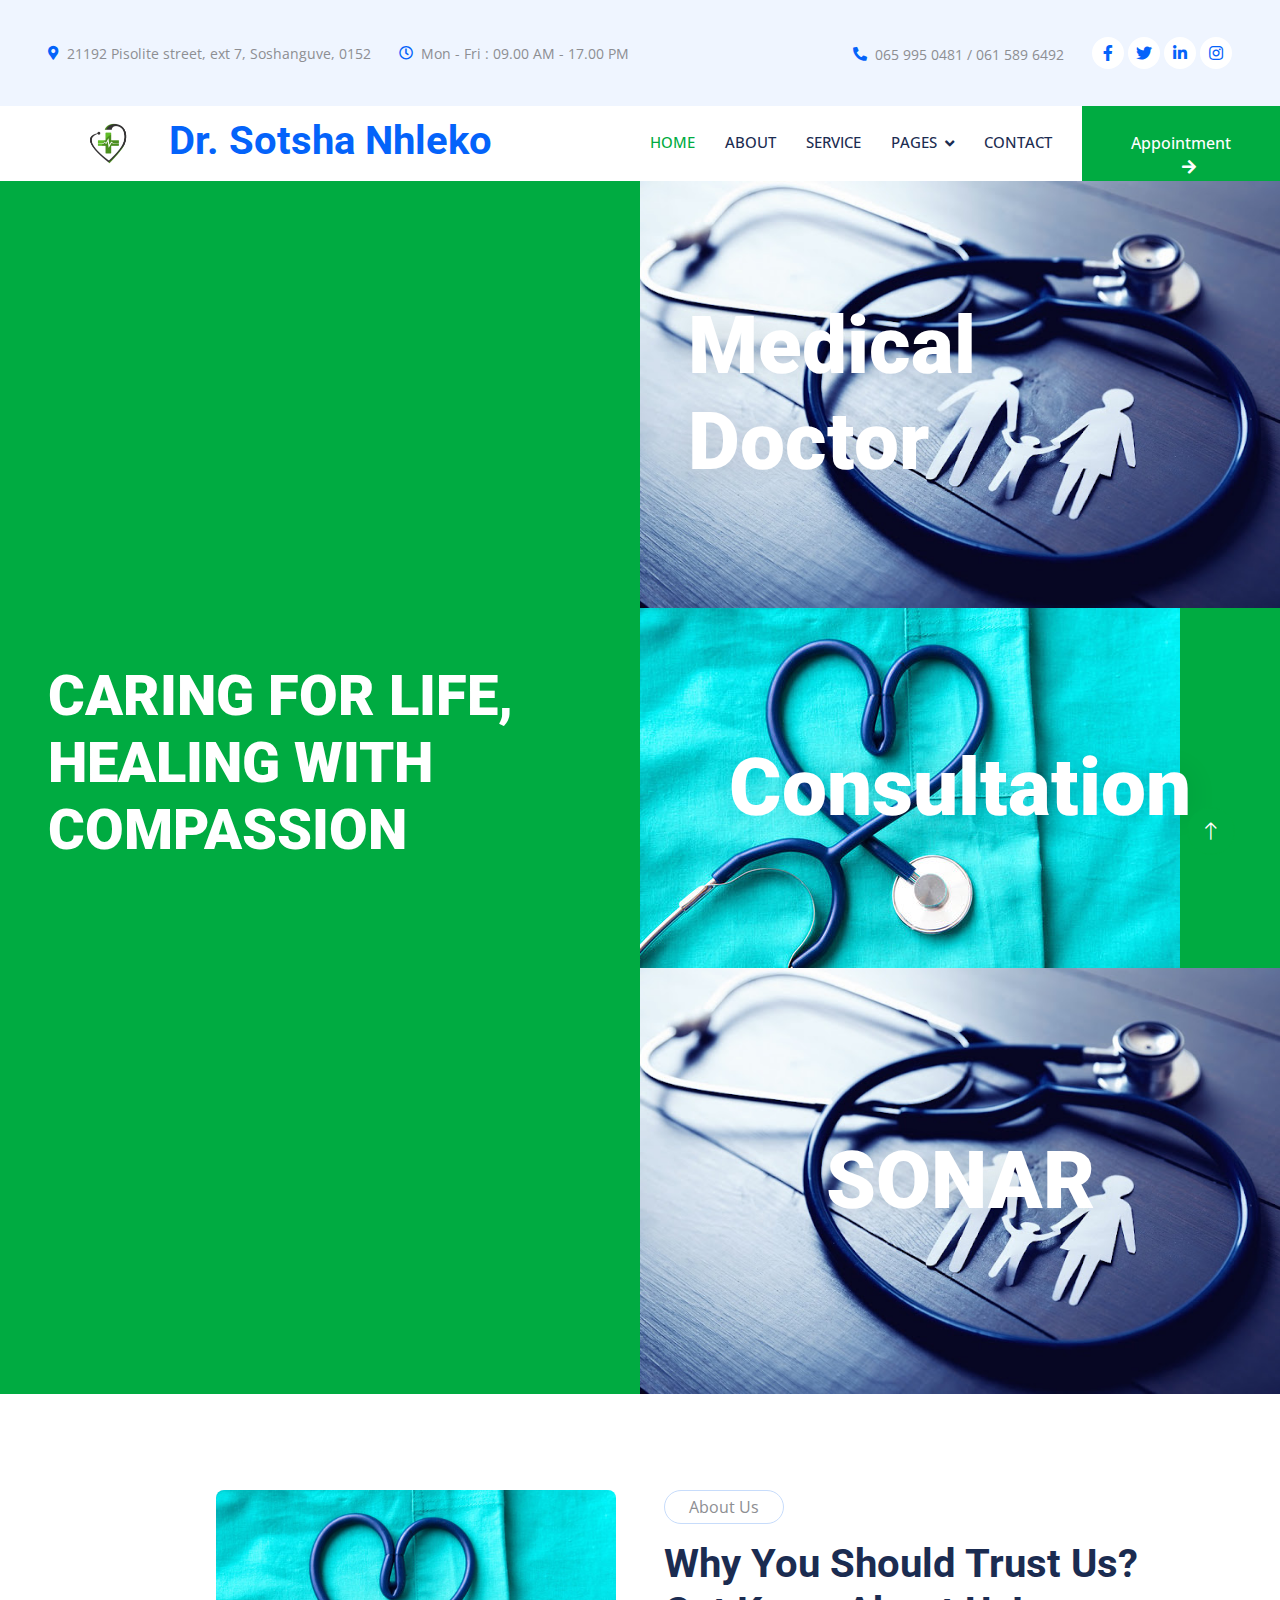
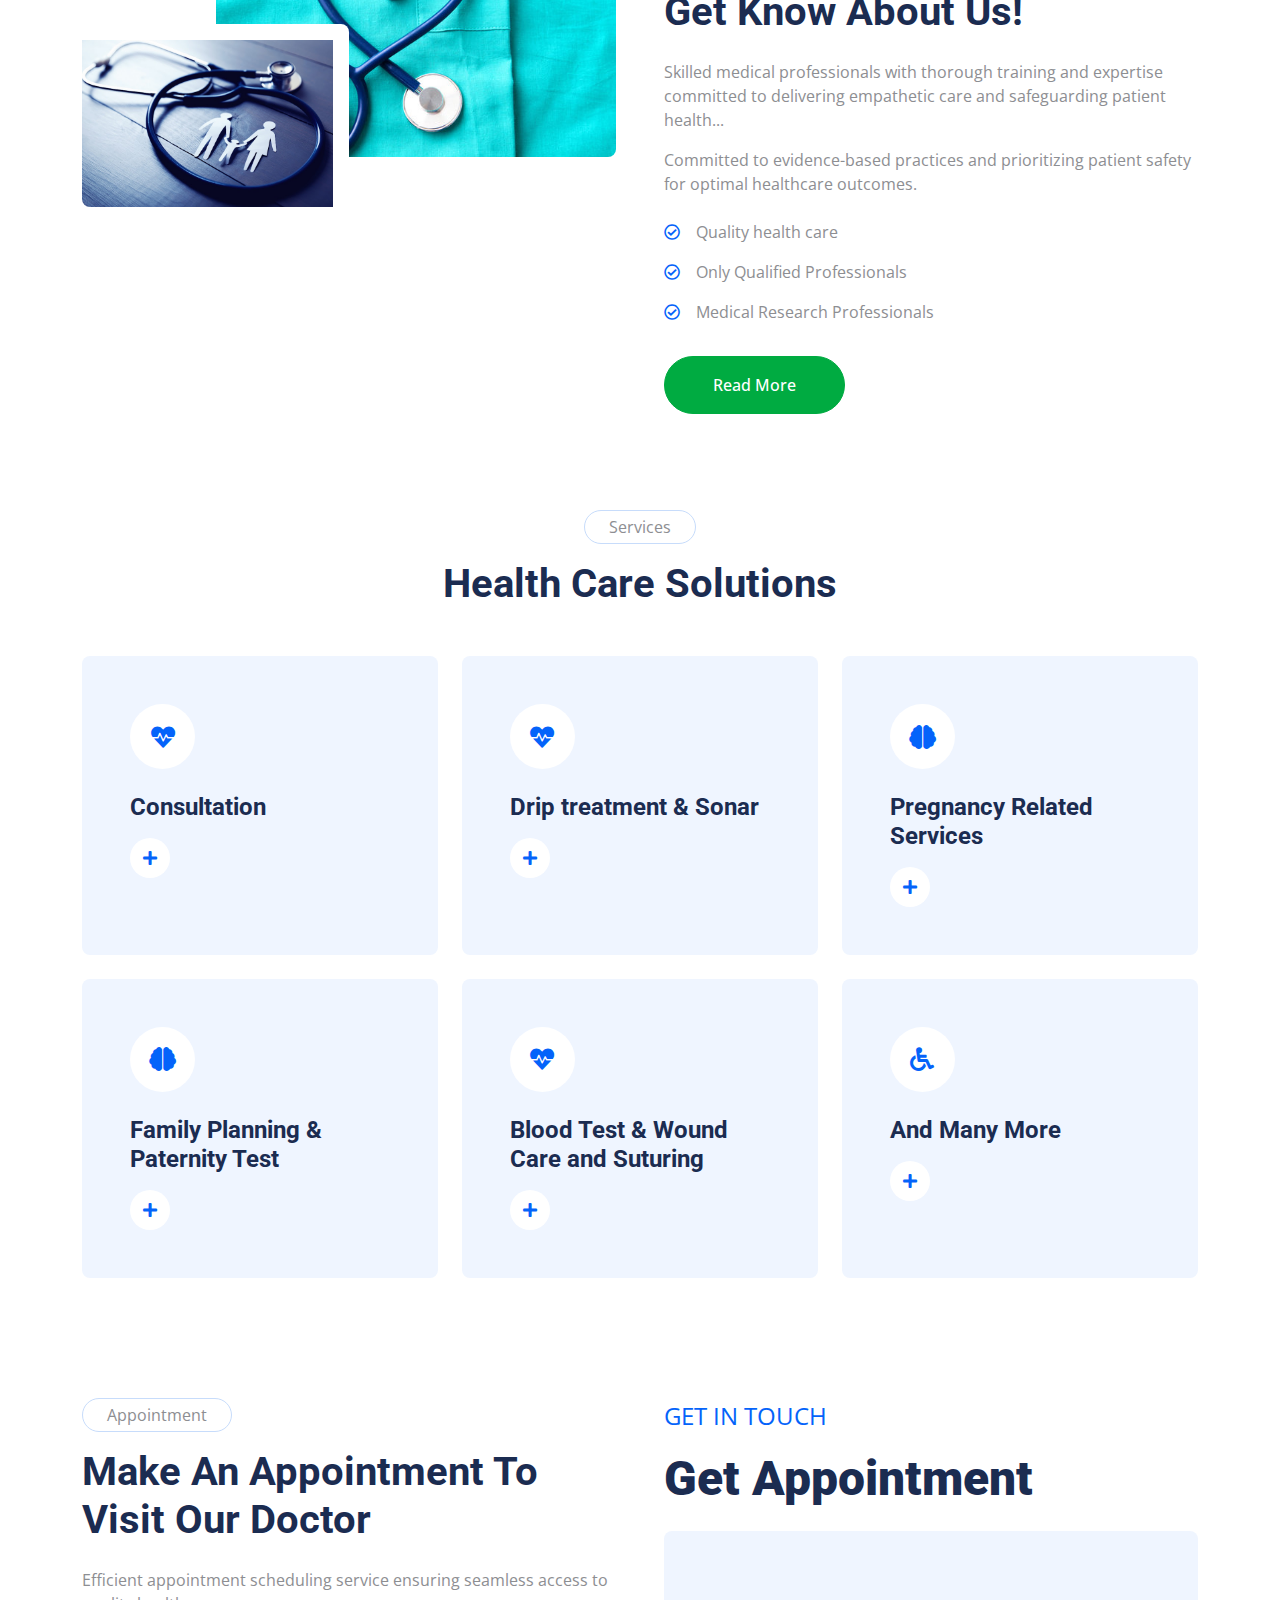
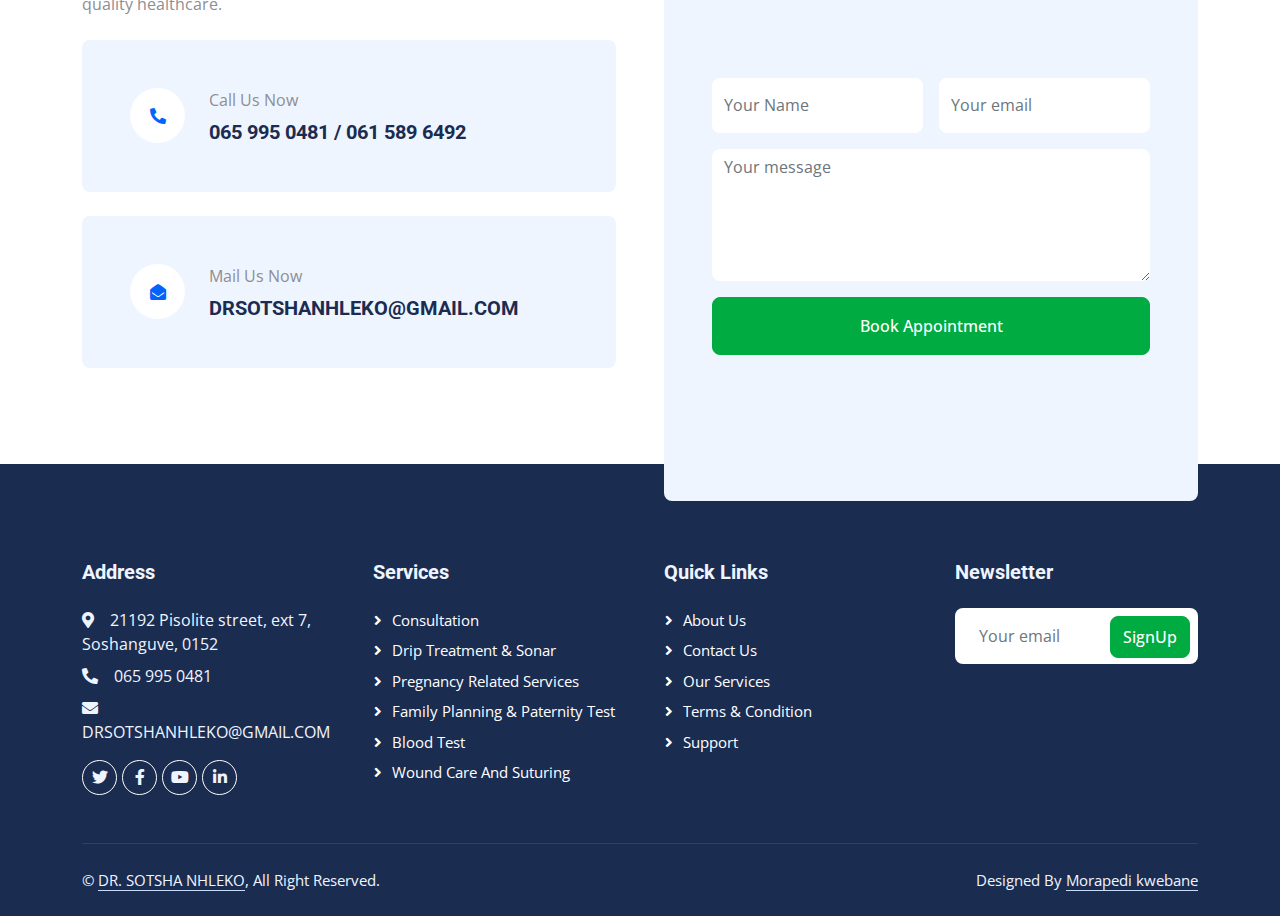
==== index.html @ 87bd258b "Add files via upload" ====
<!DOCTYPE html>
<html lang="en">

<head>
    <meta charset="utf-8">
    <title>Dr. Sotsha Nhleko</title>
    <meta content="width=device-width, initial-scale=1.0" name="viewport">
    <meta content="" name="keywords">
    <meta content="" name="description">

    <!-- Favicon -->
    <link href="img/favicon.ico" rel="icon">

    <!-- Google Web Fonts -->
    <link rel="preconnect" href="https://fonts.googleapis.com">
    <link rel="preconnect" href="https://fonts.gstatic.com" crossorigin>
    <link href="https://fonts.googleapis.com/css2?family=Open+Sans:wght@400;500&family=Roboto:wght@500;700;900&display=swap" rel="stylesheet"> 

    <!-- Icon Font Stylesheet -->
    <link href="https://cdnjs.cloudflare.com/ajax/libs/font-awesome/5.10.0/css/all.min.css" rel="stylesheet">
    <link href="https://cdn.jsdelivr.net/npm/bootstrap-icons@1.4.1/font/bootstrap-icons.css" rel="stylesheet">

    <!-- Libraries Stylesheet -->
    <link href="lib/animate/animate.min.css" rel="stylesheet">
    <link href="lib/owlcarousel/assets/owl.carousel.min.css" rel="stylesheet">
    <link href="lib/tempusdominus/css/tempusdominus-bootstrap-4.min.css" rel="stylesheet" />

    <!-- Customized Bootstrap Stylesheet -->
    <link href="css/bootstrap.min.css" rel="stylesheet">

    <!-- Template Stylesheet -->
    <link href="css/style.css" rel="stylesheet">
</head>

<body>
    <!-- Spinner Start -->
    <div id="spinner" class="show bg-white position-fixed translate-middle w-100 vh-100 top-50 start-50 d-flex align-items-center justify-content-center">
        <div class="spinner-grow text-primary" style="width: 3rem; height: 3rem;" role="status">
            <span class="sr-only">Loading...</span>
        </div>
    </div>
    <!-- Spinner End -->


    <!-- Topbar Start -->
    <div class="container-fluid bg-light p-0 wow fadeIn" data-wow-delay="0.1s">
        <div class="row gx-0 d-none d-lg-flex">
            <div class="col-lg-7 px-5 text-start">
                <div class="h-100 d-inline-flex align-items-center py-3 me-4">
                    <small class="fa fa-map-marker-alt text-primary me-2"></small>
                    <small>21192 Pisolite street, ext 7, Soshanguve, 0152</small>
                </div>
                <div class="h-100 d-inline-flex align-items-center py-3">
                    <small class="far fa-clock text-primary me-2"></small>
                    <small>Mon - Fri : 09.00 AM - 17.00 PM</small>
                </div>
                <div class="h-100 d-inline-flex align-items-center py-3">
                    <small class="far fa-clock text-primary me-2"></small>
                    <small>Sat : 09.00 AM - 14.00 PM</small>
                </div>
            </div>
            <div class="col-lg-5 px-5 text-end">
                <div class="h-100 d-inline-flex align-items-center py-3 me-4">
                    <small class="fa fa-phone-alt text-primary me-2"></small>
                    <small>065 995 0481 / 061 589 6492</small>
                </div>
                <div class="h-100 d-inline-flex align-items-center">
                    <a class="btn btn-sm-square rounded-circle bg-white text-primary me-1" href=""><i class="fab fa-facebook-f"></i></a>
                    <a class="btn btn-sm-square rounded-circle bg-white text-primary me-1" href=""><i class="fab fa-twitter"></i></a>
                    <a class="btn btn-sm-square rounded-circle bg-white text-primary me-1" href=""><i class="fab fa-linkedin-in"></i></a>
                    <a class="btn btn-sm-square rounded-circle bg-white text-primary me-0" href=""><i class="fab fa-instagram"></i></a>
                </div>
            </div>
        </div>
    </div>
    <!-- Topbar End -->


    <!-- Navbar Start -->
    <nav class="navbar navbar-expand-lg bg-white navbar-light sticky-top p-0 wow fadeIn" data-wow-delay="0.1s">
        <a href="index.html" class="navbar-brand d-flex align-items-center px-4 px-lg-5">
            <h1 class="m-0 text-primary"><img src="img/Slide1.PNG" width="15%" height="100%" style="margin: 20px;"></i>Dr. Sotsha Nhleko</h1>
        </a>
        <button type="button" class="navbar-toggler me-4" data-bs-toggle="collapse" data-bs-target="#navbarCollapse">
            <span class="navbar-toggler-icon"></span>
        </button>
        <div class="collapse navbar-collapse" id="navbarCollapse">
            <div class="navbar-nav ms-auto p-4 p-lg-0">
                <a href="index.html" class="nav-item nav-link active">Home</a>
                <a href="about.html" class="nav-item nav-link">About</a>
                <a href="service.html" class="nav-item nav-link">Service</a>
                <div class="nav-item dropdown">
                    <a href="#" class="nav-link dropdown-toggle" data-bs-toggle="dropdown">Pages</a>
                    <div class="dropdown-menu rounded-0 rounded-bottom m-0">
                        <a href="feature.html" class="dropdown-item">Feature</a>
                    </div>
                </div>
                <a href="contact.html" class="nav-item nav-link">Contact</a>
            </div>
            <a href="" class="btn btn-primary rounded-0 py-4 px-lg-5 d-none d-lg-block">Appointment<i class="fa fa-arrow-right ms-3"></i></a>
        </div>
    </nav>
    <!-- Navbar End -->


    <!-- Header Start -->
    <div class="container-fluid header bg-primary p-0 mb-5">
        <div class="row g-0 align-items-center flex-column-reverse flex-lg-row">
            <div class="col-lg-6 p-5 wow fadeIn" data-wow-delay="0.1s">
                <h1 class="display-4 text-white mb-5">CARING FOR LIFE, HEALING WITH COMPASSION</h1>
                
            </div>
            <div class="col-lg-6 wow fadeIn" data-wow-delay="0.5s">
                <div class="owl-carousel header-carousel">
                    <div class="owl-carousel-item position-relative">
                        <img class="img-fluid" src="img/pt.jpg" alt="">
                        <div class="owl-carousel-text">
                            <h1 class="display-1 text-white mb-0">Medical Doctor</h1>
                        </div>
                    </div>
                    <div class="owl-carousel-item position-relative">
                        <img class="img-fluid" src="img/st.jpg" alt="">
                        <div class="owl-carousel-text">
                            <h1 class="display-1 text-white mb-0">Consultation</h1>
                        </div>
                    </div>
                    <div class="owl-carousel-item position-relative">
                        <img class="img-fluid" src="img/pt.jpg" alt="">
                        <div class="owl-carousel-text">
                            <h1 class="display-1 text-white mb-0">SONAR</h1>
                        </div>
                    </div>
                </div>
            </div>
        </div>
    </div>
    <!-- Header End -->


    <!-- About Start -->
    <div class="container-xxl py-5">
        <div class="container">
            <div class="row g-5">
                <div class="col-lg-6 wow fadeIn" data-wow-delay="0.1s">
                    <div class="d-flex flex-column">
                        <img class="img-fluid rounded w-75 align-self-end" src="img/st.jpg" alt="">
                        <img class="img-fluid rounded w-50 bg-white pt-3 pe-3" src="img/pt.jpg" alt="" style="margin-top: -25%;">
                    </div>
                </div>
                <div class="col-lg-6 wow fadeIn" data-wow-delay="0.5s">
                    <p class="d-inline-block border rounded-pill py-1 px-4">About Us</p>
                    <h1 class="mb-4">Why You Should Trust Us? Get Know About Us!</h1>
                    <p>Skilled medical professionals with thorough training and expertise committed to delivering empathetic care and safeguarding patient health...</p>
                    <p class="mb-4">Committed to evidence-based practices and prioritizing patient safety for optimal healthcare outcomes.</p>
                    <p><i class="far fa-check-circle text-primary me-3"></i>Quality health care</p>
                    <p><i class="far fa-check-circle text-primary me-3"></i>Only Qualified Professionals</p>
                    <p><i class="far fa-check-circle text-primary me-3"></i>Medical Research Professionals</p>
                    <a class="btn btn-primary rounded-pill py-3 px-5 mt-3" href="">Read More</a>
                </div>
            </div>
        </div>
    </div>
    <!-- About End -->


    <!-- Service Start -->
    <div class="container-xxl py-5">
        <div class="container">
            <div class="text-center mx-auto mb-5 wow fadeInUp" data-wow-delay="0.1s" style="max-width: 600px;">
                <p class="d-inline-block border rounded-pill py-1 px-4">Services</p>
                <h1>Health Care Solutions</h1>
            </div>
            <div class="row g-4">
                <div class="col-lg-4 col-md-6 wow fadeInUp" data-wow-delay="0.1s">
                    <div class="service-item bg-light rounded h-100 p-5">
                        <div class="d-inline-flex align-items-center justify-content-center bg-white rounded-circle mb-4" style="width: 65px; height: 65px;">
                            <i class="fa fa-heartbeat text-primary fs-4"></i>
                        </div>
                        <h4 class="mb-3">Consultation</h4>
                        
                        <a class="btn" href=""><i class="fa fa-plus text-primary me-3"></i>Read More</a>
                    </div>
                </div>
                <div class="col-lg-4 col-md-6 wow fadeInUp" data-wow-delay="0.3s">
                    <div class="service-item bg-light rounded h-100 p-5">
                        <div class="d-inline-flex align-items-center justify-content-center bg-white rounded-circle mb-4" style="width: 65px; height: 65px;">
                            <i class="fa fa-heartbeat text-primary fs-4"></i>
                        </div>
                        <h4 class="mb-3">Drip treatment & Sonar</h4>
                        
                        <a class="btn" href=""><i class="fa fa-plus text-primary me-3"></i>Read More</a>
                    </div>
                </div>
                <div class="col-lg-4 col-md-6 wow fadeInUp" data-wow-delay="0.5s">
                    <div class="service-item bg-light rounded h-100 p-5">
                        <div class="d-inline-flex align-items-center justify-content-center bg-white rounded-circle mb-4" style="width: 65px; height: 65px;">
                            <i class="fa fa-brain text-primary fs-4"></i>
                        </div>
                        <h4 class="mb-3">Pregnancy Related Services</h4>
                       
                        <a class="btn" href=""><i class="fa fa-plus text-primary me-3"></i>Read More</a>
                    </div>
                </div>
                <div class="col-lg-4 col-md-6 wow fadeInUp" data-wow-delay="0.1s">
                    <div class="service-item bg-light rounded h-100 p-5">
                        <div class="d-inline-flex align-items-center justify-content-center bg-white rounded-circle mb-4" style="width: 65px; height: 65px;">
                            <i class="fa fa-brain text-primary fs-4"></i>
                        </div>
                        <h4 class="mb-3">Family Planning & Paternity Test</h4>
                        <a class="btn" href=""><i class="fa fa-plus text-primary me-3"></i>Read More</a>
                    </div>
                </div>
                <div class="col-lg-4 col-md-6 wow fadeInUp" data-wow-delay="0.3s">
                    <div class="service-item bg-light rounded h-100 p-5">
                        <div class="d-inline-flex align-items-center justify-content-center bg-white rounded-circle mb-4" style="width: 65px; height: 65px;">
                            <i class="fa fa-heartbeat text-primary fs-4"></i>
                        </div>
                        <h4 class="mb-3">Blood Test & Wound Care and Suturing</h4>
                        <a class="btn" href=""><i class="fa fa-plus text-primary me-3"></i>Read More</a>
                    </div>
                </div>
                <div class="col-lg-4 col-md-6 wow fadeInUp" data-wow-delay="0.5s">
                    <div class="service-item bg-light rounded h-100 p-5">
                        <div class="d-inline-flex align-items-center justify-content-center bg-white rounded-circle mb-4" style="width: 65px; height: 65px;">
                            <i class="fa fa-wheelchair text-primary fs-4"></i>
                        </div>
                        <h4 class="mb-3">And Many More</h4>
                        <a class="btn" href="service.html"><i class="fa fa-plus text-primary me-3"></i>Read More</a>
                    </div>
                </div>
                <div class="col-lg-4 col-md-6 wow fadeInUp" data-wow-delay="0.5s">
                    
                </div>
                <div class="col-lg-4 col-md-6 wow fadeInUp" data-wow-delay="0.5s">
                    
                </div>
            </div>
        </div>
    </div>
    <!-- Service End -->


    <!-- Feature Start -->
    
    <!-- Feature End -->


    <!-- Team Start -->
    
    <!-- Team End -->


    <!-- Appointment Start -->
    <div class="container-xxl py-5">
        <div class="container">
            <div class="row g-5">
                <div class="col-lg-6 wow fadeInUp" data-wow-delay="0.1s">
                    <p class="d-inline-block border rounded-pill py-1 px-4">Appointment</p>
                    <h1 class="mb-4">Make An Appointment To Visit Our Doctor</h1>
                    <p class="mb-4">Efficient appointment scheduling service ensuring seamless access to quality healthcare.</p>
                    <div class="bg-light rounded d-flex align-items-center p-5 mb-4">
                        <div class="d-flex flex-shrink-0 align-items-center justify-content-center rounded-circle bg-white" style="width: 55px; height: 55px;">
                            <i class="fa fa-phone-alt text-primary"></i>
                        </div>
                        <div class="ms-4">
                            <p class="mb-2">Call Us Now</p>
                            <h5 class="mb-0">065 995 0481 / 061 589 6492</h5>
                        </div>
                    </div>
                    <div class="bg-light rounded d-flex align-items-center p-5">
                        <div class="d-flex flex-shrink-0 align-items-center justify-content-center rounded-circle bg-white" style="width: 55px; height: 55px;">
                            <i class="fa fa-envelope-open text-primary"></i>
                        </div>
                        <div class="ms-4">
                            <p class="mb-2">Mail Us Now</p>
                            <h5 class="mb-0">DRSOTSHANHLEKO@GMAIL.COM</h5>
                        </div>
                    </div>
                </div>
                <div class="col-lg-6 wow fadeInUp" data-wow-delay="0.5s">
                           <p class="fs-4 text-uppercase text-primary">Get In Touch</p>
                            <h1 class="display-5 mb-4">Get Appointment</h1>
                    <div class="bg-light rounded h-100 d-flex align-items-center p-5">
                        <form action="https://api.web3forms.com/submit" method="POST">
                            <div class="row g-3">
                                <input type="hidden" name="access_key" value="1e8198ed-838b-4051-bcda-ecb276e76fb1">
                                <div class="col-12 col-sm-6">
                                    <input type="text" name="name" required placeholder="Your Name" class="form-control border-0"  style="height: 55px;">
                                </div>
                                <div class="col-12 col-sm-6">
                                    <input type="email" name="email" required placeholder="Your email" class="form-control border-0"  style="height: 55px;">
                                </div>
                                <div class="col-12">
                                    <textarea class="form-control border-0" rows="5" name="message" required placeholder="Your message"></textarea>
                                </div>
                                <div class="col-12">
                                    <button class="btn btn-primary w-100 py-3" type="submit">Book Appointment</button>
                                </div>
                            </div>
                        </form>
                    </div>
                </div>
            </div>
        </div>
    </div>
    <!-- Appointment End -->


    <!-- Testimonial Start -->
    
    <!-- Testimonial End -->


    <!-- Footer Start -->
    <div class="container-fluid bg-dark text-light footer mt-5 pt-5 wow fadeIn" data-wow-delay="0.1s">
        <div class="container py-5">
            <div class="row g-5">
                <div class="col-lg-3 col-md-6">
                    <h5 class="text-light mb-4">Address</h5>
                    <p class="mb-2"><i class="fa fa-map-marker-alt me-3"></i>21192 Pisolite street, ext 7, Soshanguve, 0152</p>
                    <p class="mb-2"><i class="fa fa-phone-alt me-3"></i>065 995 0481</p>
                    <p class="mb-2"><i class="fa fa-envelope me-3"></i>DRSOTSHANHLEKO@GMAIL.COM</p>
                    <div class="d-flex pt-2">
                        <a class="btn btn-outline-light btn-social rounded-circle" href=""><i class="fab fa-twitter"></i></a>
                        <a class="btn btn-outline-light btn-social rounded-circle" href=""><i class="fab fa-facebook-f"></i></a>
                        <a class="btn btn-outline-light btn-social rounded-circle" href=""><i class="fab fa-youtube"></i></a>
                        <a class="btn btn-outline-light btn-social rounded-circle" href=""><i class="fab fa-linkedin-in"></i></a>
                    </div>
                </div>
                <div class="col-lg-3 col-md-6">
                    <h5 class="text-light mb-4">Services</h5>
                    <a class="btn btn-link" href="">Consultation</a>
                    <a class="btn btn-link" href="">Drip treatment & Sonar</a>
                    <a class="btn btn-link" href="">Pregnancy Related Services</a>
                    <a class="btn btn-link" href="">Family Planning & Paternity test</a>
                    <a class="btn btn-link" href="">Blood Test</a>
                    <a class="btn btn-link" href="">Wound Care and Suturing</a>
                </div>
                <div class="col-lg-3 col-md-6">
                    <h5 class="text-light mb-4">Quick Links</h5>
                    <a class="btn btn-link" href="">About Us</a>
                    <a class="btn btn-link" href="">Contact Us</a>
                    <a class="btn btn-link" href="">Our Services</a>
                    <a class="btn btn-link" href="">Terms & Condition</a>
                    <a class="btn btn-link" href="">Support</a>
                </div>
                <div class="col-lg-3 col-md-6">
                    <h5 class="text-light mb-4">Newsletter</h5>
                    <p></p>
                    <div class="position-relative mx-auto" style="max-width: 400px;">
                        <input class="form-control border-0 w-100 py-3 ps-4 pe-5" type="text" placeholder="Your email">
                        <button type="button" class="btn btn-primary py-2 position-absolute top-0 end-0 mt-2 me-2">SignUp</button>
                    </div>
                </div>
            </div>
        </div>
        <div class="container">
            <div class="copyright">
                <div class="row">
                    <div class="col-md-6 text-center text-md-start mb-3 mb-md-0">
                        &copy; <a class="border-bottom" href="#">DR. SOTSHA NHLEKO</a>, All Right Reserved.
                    </div>
                    <div class="col-md-6 text-center text-md-end">
                        <!--/*** This template is free as long as you keep the footer author’s credit link/attribution link/backlink. If you'd like to use the template without the footer author’s credit link/attribution link/backlink, you can purchase the Credit Removal License from "https://htmlcodex.com/credit-removal". Thank you for your support. ***/-->
                        Designed By <a class="border-bottom" href="https://htmlcodex.com">Morapedi kwebane</a>
                    </div>
                </div>
            </div>
        </div>
    </div>
    <!-- Footer End -->


    <!-- Back to Top -->
    <a href="#" class="btn btn-lg btn-primary btn-lg-square rounded-circle back-to-top"><i class="bi bi-arrow-up"></i></a>


    <!-- JavaScript Libraries -->
    <script src="https://code.jquery.com/jquery-3.4.1.min.js"></script>
    <script src="https://cdn.jsdelivr.net/npm/bootstrap@5.0.0/dist/js/bootstrap.bundle.min.js"></script>
    <script src="lib/wow/wow.min.js"></script>
    <script src="lib/easing/easing.min.js"></script>
    <script src="lib/waypoints/waypoints.min.js"></script>
    <script src="lib/counterup/counterup.min.js"></script>
    <script src="lib/owlcarousel/owl.carousel.min.js"></script>
    <script src="lib/tempusdominus/js/moment.min.js"></script>
    <script src="lib/tempusdominus/js/moment-timezone.min.js"></script>
    <script src="lib/tempusdominus/js/tempusdominus-bootstrap-4.min.js"></script>

    <!-- Template Javascript -->
    <script src="js/main.js"></script>
</body>

</html>
---- css/style.css ----
/********** Template CSS **********/
:root {
    --primary: #00ab41;
    --light: #EFF5FF;
    --dark: #1B2C51;
}

.fw-medium {
    font-weight: 500 !important;
}

.fw-bold {
    font-weight: 700 !important;
}

.fw-black {
    font-weight: 900 !important;
}

.back-to-top {
    position: fixed;
    display: none;
    right: 45px;
    bottom: 45px;
    z-index: 99;
}


/*** Spinner ***/
#spinner {
    opacity: 0;
    visibility: hidden;
    transition: opacity .5s ease-out, visibility 0s linear .5s;
    z-index: 99999;
}

#spinner.show {
    transition: opacity .5s ease-out, visibility 0s linear 0s;
    visibility: visible;
    opacity: 1;
}


/*** Button ***/
.btn {
    font-weight: 500;
    transition: .5s;
}

.btn.btn-primary,
.btn.btn-secondary {
    color: #FFFFFF;
}

.btn-square {
    width: 38px;
    height: 38px;
}

.btn-sm-square {
    width: 32px;
    height: 32px;
}

.btn-lg-square {
    width: 48px;
    height: 48px;
}

.btn-square,
.btn-sm-square,
.btn-lg-square {
    padding: 0;
    display: flex;
    align-items: center;
    justify-content: center;
    font-weight: normal;
}


/*** Navbar ***/
.navbar .dropdown-toggle::after {
    border: none;
    content: "\f107";
    font-family: "Font Awesome 5 Free";
    font-weight: 900;
    vertical-align: middle;
    margin-left: 8px;
}

.navbar .navbar-nav .nav-link {
    margin-right: 30px;
    padding: 25px 0;
    color: #FFFFFF;
    font-size: 15px;
    font-weight: 500;
    text-transform: uppercase;
    outline: none;
}

.navbar .navbar-nav .nav-link:hover,
.navbar .navbar-nav .nav-link.active {
    color: var(--primary);
}

@media (max-width: 991.98px) {
    .navbar .navbar-nav .nav-link  {
        margin-right: 0;
        padding: 10px 0;
    }

    .navbar .navbar-nav {
        border-top: 1px solid #EEEEEE;
    }
}

.navbar .navbar-brand,
.navbar a.btn {
    height: 75px;
}

.navbar .navbar-nav .nav-link {
    color: var(--dark);
    font-weight: 500;
}

.navbar.sticky-top {
    top: -100px;
    transition: .5s;
}

@media (min-width: 992px) {
    .navbar .nav-item .dropdown-menu {
        display: block;
        border: none;
        margin-top: 0;
        top: 150%;
        opacity: 0;
        visibility: hidden;
        transition: .5s;
    }

    .navbar .nav-item:hover .dropdown-menu {
        top: 100%;
        visibility: visible;
        transition: .5s;
        opacity: 1;
    }
}


/*** Header ***/
.header-carousel .owl-carousel-text {
    position: absolute;
    width: 100%;
    height: 100%;
    padding: 3rem;
    top: 0;
    left: 0;
    display: flex;
    align-items: center;
    justify-content: center;
    text-shadow: 0 0 30px rgba(0, 0, 0, .1);
    color: #00ab41;
}

.g-0   {
   background-color: #00ab41;
}

.text-primary {
   color: #00ab41;
}

.header-carousel .owl-nav {
    position: absolute;
    width: 200px;
    height: 45px;
    bottom: 30px;
    left: 50%;
    transform: translateX(-50%);
    display: flex;
    justify-content: space-between;
}

.header-carousel .owl-nav .owl-prev,
.header-carousel .owl-nav .owl-next {
    width: 45px;
    height: 45px;
    display: flex;
    align-items: center;
    justify-content: center;
    color: #FFFFFF;
    background: transparent;
    border: 1px solid #FFFFFF;
    border-radius: 45px;
    font-size: 22px;
    transition: .5s;
}

.header-carousel .owl-nav .owl-prev:hover,
.header-carousel .owl-nav .owl-next:hover {
    background: var(--primary);
    border-color: var(--primary);
}

.header-carousel .owl-dots {
    position: absolute;
    height: 45px;
    bottom: 30px;
    left: 50%;
    transform: translateX(-50%);
    display: flex;
    align-items: center;
    justify-content: center;
}

.header-carousel .owl-dot {
    position: relative;
    display: inline-block;
    margin: 0 5px;
    width: 15px;
    height: 15px;
    background: transparent;
    border: 1px solid #FFFFFF;
    border-radius: 15px;
    transition: .5s;
}

.header-carousel .owl-dot::after {
    position: absolute;
    content: "";
    width: 5px;
    height: 5px;
    top: 4px;
    left: 4px;
    background: #FFFFFF;
    border-radius: 5px;
}

.header-carousel .owl-dot.active {
    background: var(--primary);
    border-color: var(--primary);
}

.page-header {
    background: url(../img/pt.jpg) top center no-repeat;
    background-size: cover;
    text-shadow: 0 0 30px rgba(0, 0, 0, .1);
}

.breadcrumb-item + .breadcrumb-item::before {
    color: var(--light);
}


/*** Service ***/
.service-item {
    transition: .5s;
}

.service-item:hover {
    margin-top: -10px;
    box-shadow: 0 .5rem 1.5rem rgba(0, 0, 0, .08);
}

.service-item .btn {
    width: 40px;
    height: 40px;
    display: inline-flex;
    align-items: center;
    background: #FFFFFF;
    border-radius: 40px;
    white-space: nowrap;
    overflow: hidden;
    transition: .5s;
}

.service-item:hover .btn {
    width: 140px;
}


/*** Feature ***/
@media (min-width: 992px) {
    .container.feature {
        max-width: 100% !important;
    }

    .feature-text  {
        padding-left: calc(((100% - 960px) / 2) + .75rem);
    }
}

@media (min-width: 1200px) {
    .feature-text  {
        padding-left: calc(((100% - 1140px) / 2) + .75rem);
    }
}

@media (min-width: 1400px) {
    .feature-text  {
        padding-left: calc(((100% - 1320px) / 2) + .75rem);
    }
}


/*** Team ***/
.team-item img {
    position: relative;
    top: 0;
    transition: .5s;
}

.team-item:hover img {
    top: -30px;
}

.team-item .team-text {
    position: relative;
    height: 100px;
    transition: .5s;
}

.team-item:hover .team-text {
    margin-top: -60px;
    height: 160px;
}

.team-item .team-text .team-social {
    opacity: 0;
    transition: .5s;
}

.team-item:hover .team-text .team-social {
    opacity: 1;
}

.team-item .team-social .btn {
    display: inline-flex;
    color: var(--primary);
    background: #FFFFFF;
    border-radius: 40px;
}

.team-item .team-social .btn:hover {
    color: #FFFFFF;
    background: var(--primary);
}


/*** Appointment ***/
.bootstrap-datetimepicker-widget.bottom {
    top: auto !important;
}

.bootstrap-datetimepicker-widget .table * {
    border-bottom-width: 0px;
}

.bootstrap-datetimepicker-widget .table th {
    font-weight: 500;
}

.bootstrap-datetimepicker-widget.dropdown-menu {
    padding: 10px;
    border-radius: 2px;
}

.bootstrap-datetimepicker-widget table td.active,
.bootstrap-datetimepicker-widget table td.active:hover {
    background: var(--primary);
}

.bootstrap-datetimepicker-widget table td.today::before {
    border-bottom-color: var(--primary);
}


/*** Testimonial ***/
.testimonial-carousel::before {
    position: absolute;
    content: "";
    top: 0;
    left: 0;
    height: 100%;
    width: 0;
    background: linear-gradient(to right, rgba(255, 255, 255, 1) 0%, rgba(255, 255, 255, 0) 100%);
    z-index: 1;
}

.testimonial-carousel::after {
    position: absolute;
    content: "";
    top: 0;
    right: 0;
    height: 100%;
    width: 0;
    background: linear-gradient(to left, rgba(255, 255, 255, 1) 0%, rgba(255, 255, 255, 0) 100%);
    z-index: 1;
}

@media (min-width: 768px) {
    .testimonial-carousel::before,
    .testimonial-carousel::after {
        width: 200px;
    }
}

@media (min-width: 992px) {
    .testimonial-carousel::before,
    .testimonial-carousel::after {
        width: 300px;
    }
}

.testimonial-carousel .owl-item .testimonial-text {
    background: var(--light);
    transform: scale(.8);
    transition: .5s;
}

.testimonial-carousel .owl-item.center .testimonial-text {
    background: var(--primary);
    transform: scale(1);
}

.testimonial-carousel .owl-item .testimonial-text *,
.testimonial-carousel .owl-item .testimonial-item img {
    transition: .5s;
}

.testimonial-carousel .owl-item.center .testimonial-text * {
    color: var(--light) !important;
}

.testimonial-carousel .owl-item.center .testimonial-item img {
    background: var(--primary) !important;
} 

.testimonial-carousel .owl-nav {
    position: absolute;
    width: 350px;
    top: 15px;
    left: 50%;
    transform: translateX(-50%);
    display: flex;
    justify-content: space-between;
    opacity: 0;
    transition: .5s;
    z-index: 1;
}

.testimonial-carousel:hover .owl-nav {
    width: 300px;
    opacity: 1;
}

.testimonial-carousel .owl-nav .owl-prev,
.testimonial-carousel .owl-nav .owl-next {
    position: relative;
    color: var(--primary);
    font-size: 45px;
    transition: .5s;
}

.testimonial-carousel .owl-nav .owl-prev:hover,
.testimonial-carousel .owl-nav .owl-next:hover {
    color: var(--dark);
}


/*** Footer ***/
.footer .btn.btn-social {
    margin-right: 5px;
    width: 35px;
    height: 35px;
    display: flex;
    align-items: center;
    justify-content: center;
    color: var(--light);
    border: 1px solid #FFFFFF;
    transition: .3s;
}

.footer .btn.btn-social:hover {
    color: var(--primary);
}

.footer .btn.btn-link {
    display: block;
    margin-bottom: 5px;
    padding: 0;
    text-align: left;
    color: #FFFFFF;
    font-size: 15px;
    font-weight: normal;
    text-transform: capitalize;
    transition: .3s;
}

.footer .btn.btn-link::before {
    position: relative;
    content: "\f105";
    font-family: "Font Awesome 5 Free";
    font-weight: 900;
    margin-right: 10px;
}

.footer .btn.btn-link:hover {
    color: var(--primary);
    letter-spacing: 1px;
    box-shadow: none;
}

.footer .copyright {
    padding: 25px 0;
    font-size: 15px;
    border-top: 1px solid rgba(256, 256, 256, .1);
}

.footer .copyright a {
    color: var(--light);
}

.footer .copyright a:hover {
    color: var(--primary);
}

/** new adds on **/

.image-container {
    width: 100%;
    max-width: 100%; /* Adjust the maximum width as needed */
}

.container-fluid header bg-primary p-0 mb-5 {
    background-color: #00ab41 !important;
}
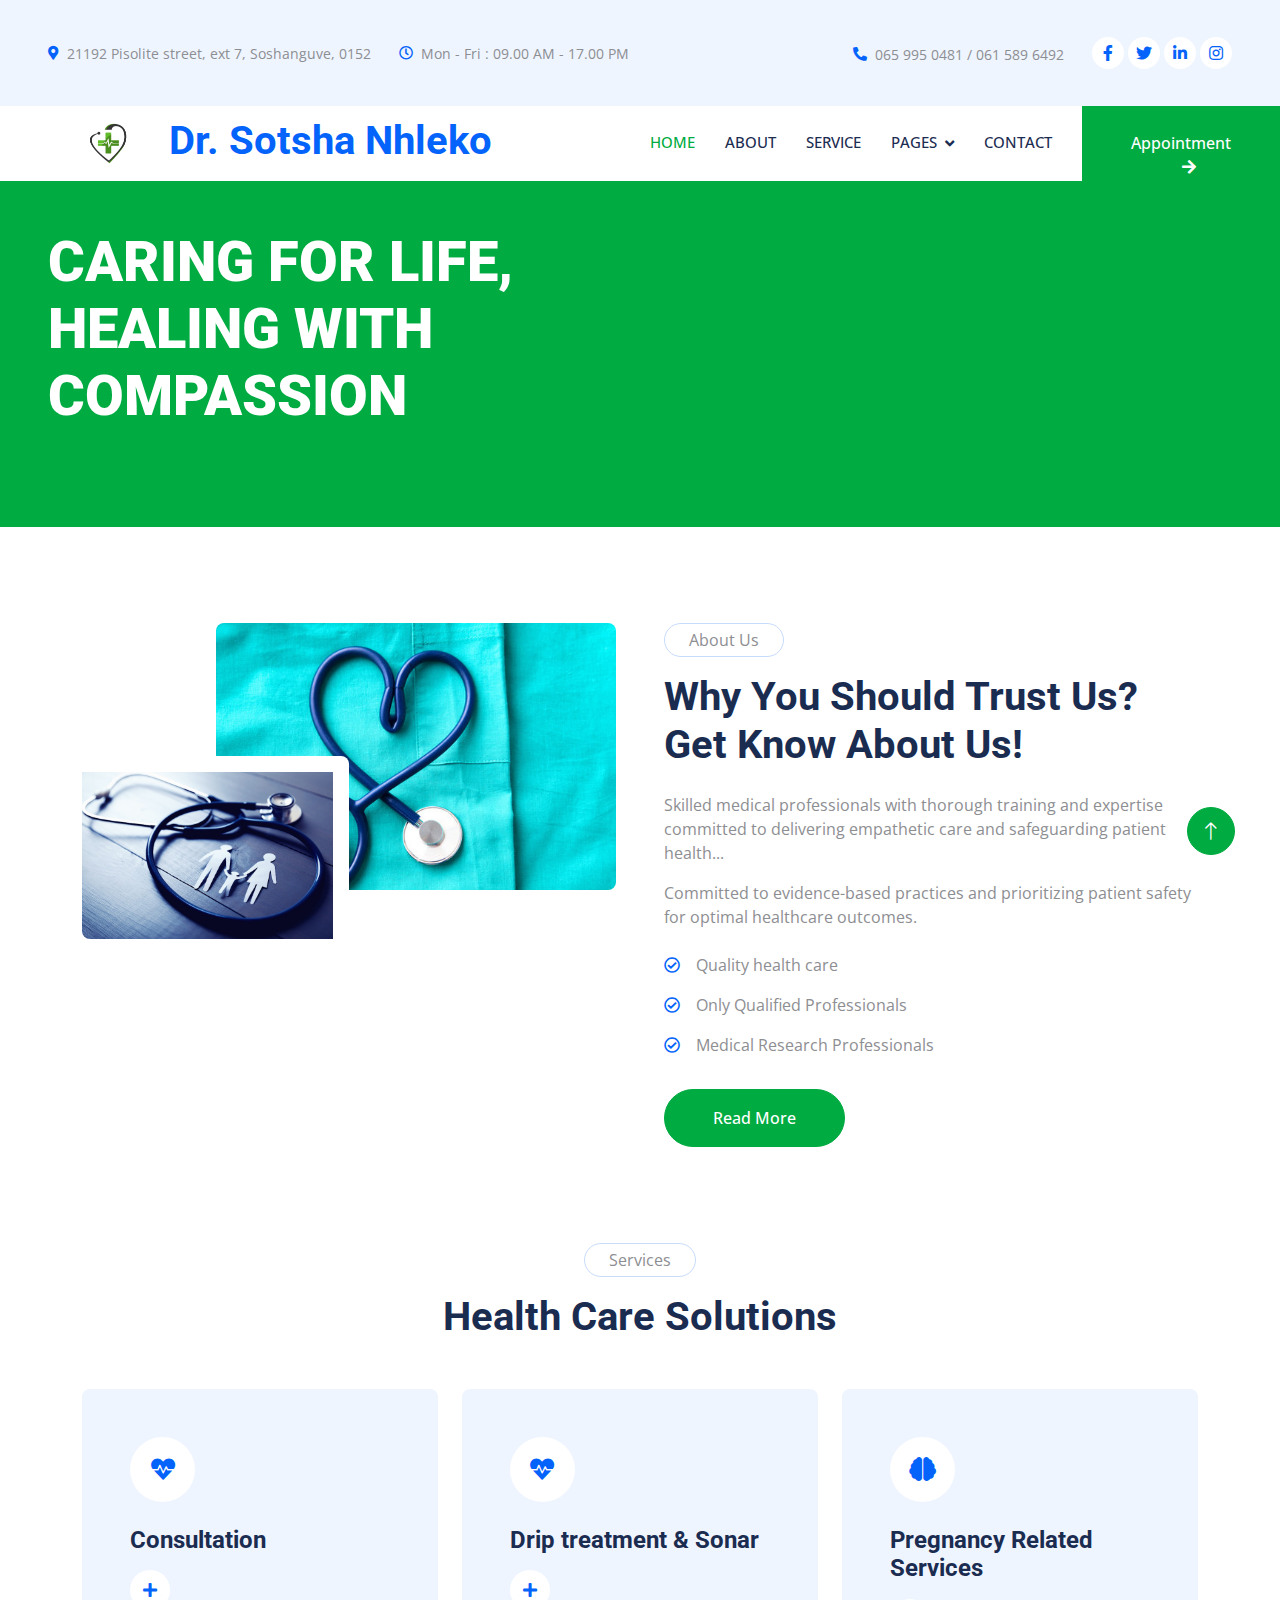
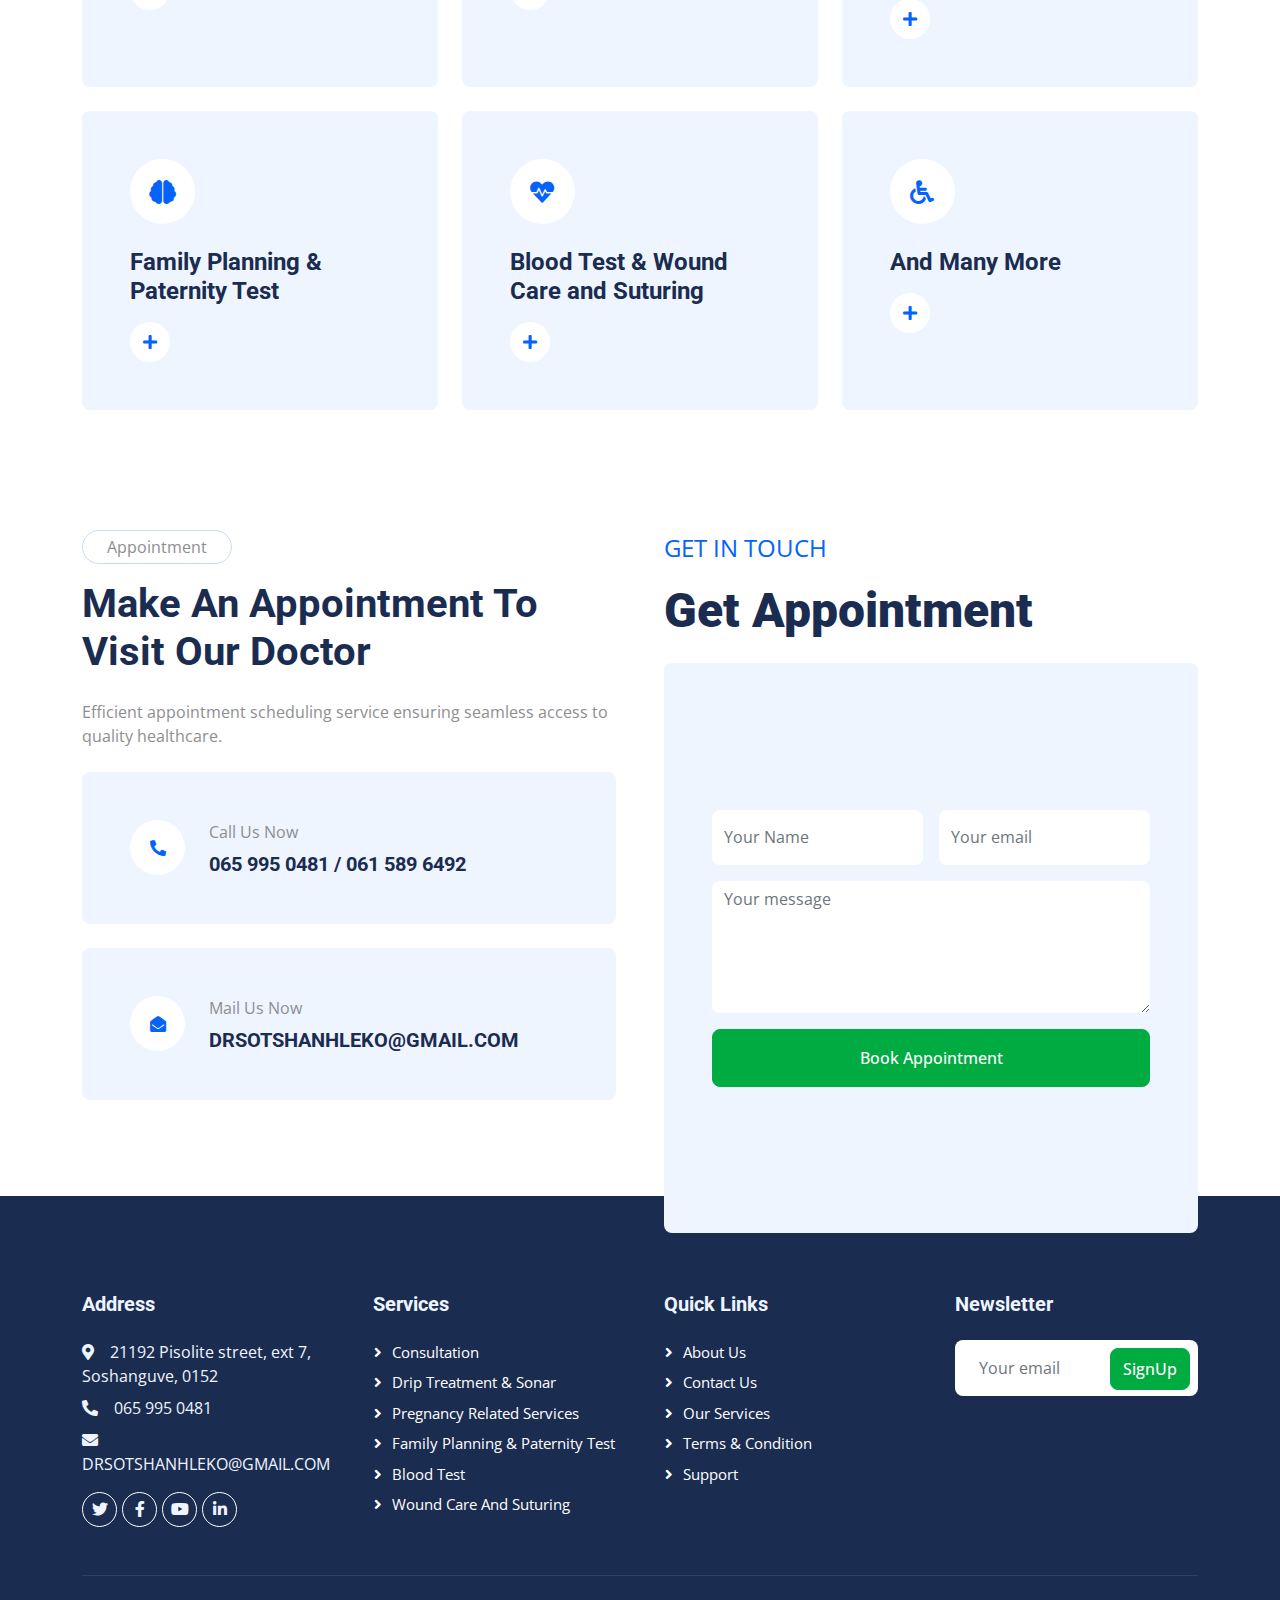
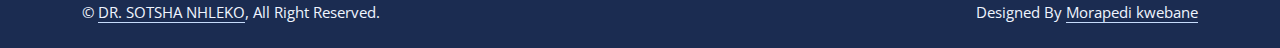
==== commit 6b7e1686: "Update index.html" ====
--- a/index.html
+++ b/index.html
@@ -391,4 +391,4 @@
     <script src="js/main.js"></script>
 </body>
 
-</html>+</html>
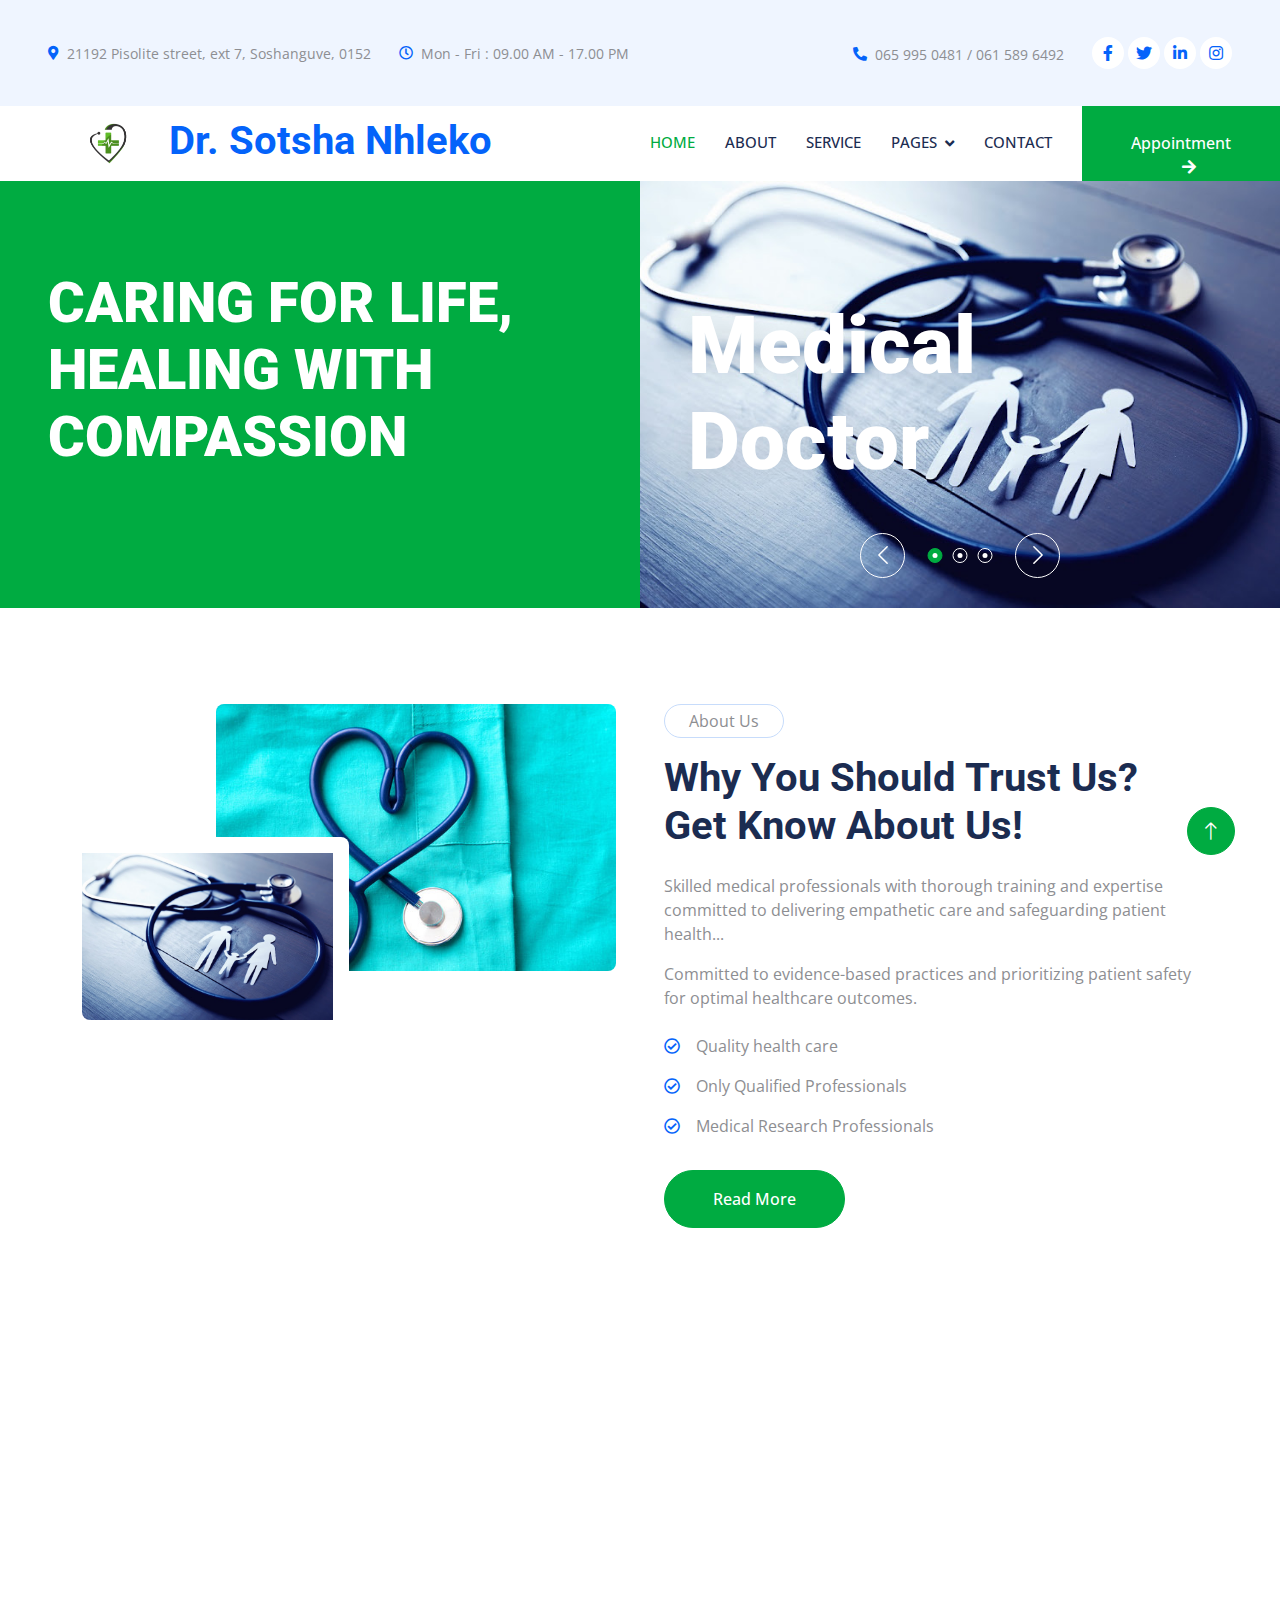
==== commit 193cc0c5: "Update index.html" ====
--- a/index.html
+++ b/index.html
@@ -283,7 +283,7 @@
                     <div class="bg-light rounded h-100 d-flex align-items-center p-5">
                         <form action="https://api.web3forms.com/submit" method="POST">
                             <div class="row g-3">
-                                <input type="hidden" name="access_key" value="1e8198ed-838b-4051-bcda-ecb276e76fb1">
+                                <input type="hidden" name="access_key" value="27d17f0e-58d1-4036-9710-ee1297392e46">
                                 <div class="col-12 col-sm-6">
                                     <input type="text" name="name" required placeholder="Your Name" class="form-control border-0"  style="height: 55px;">
                                 </div>
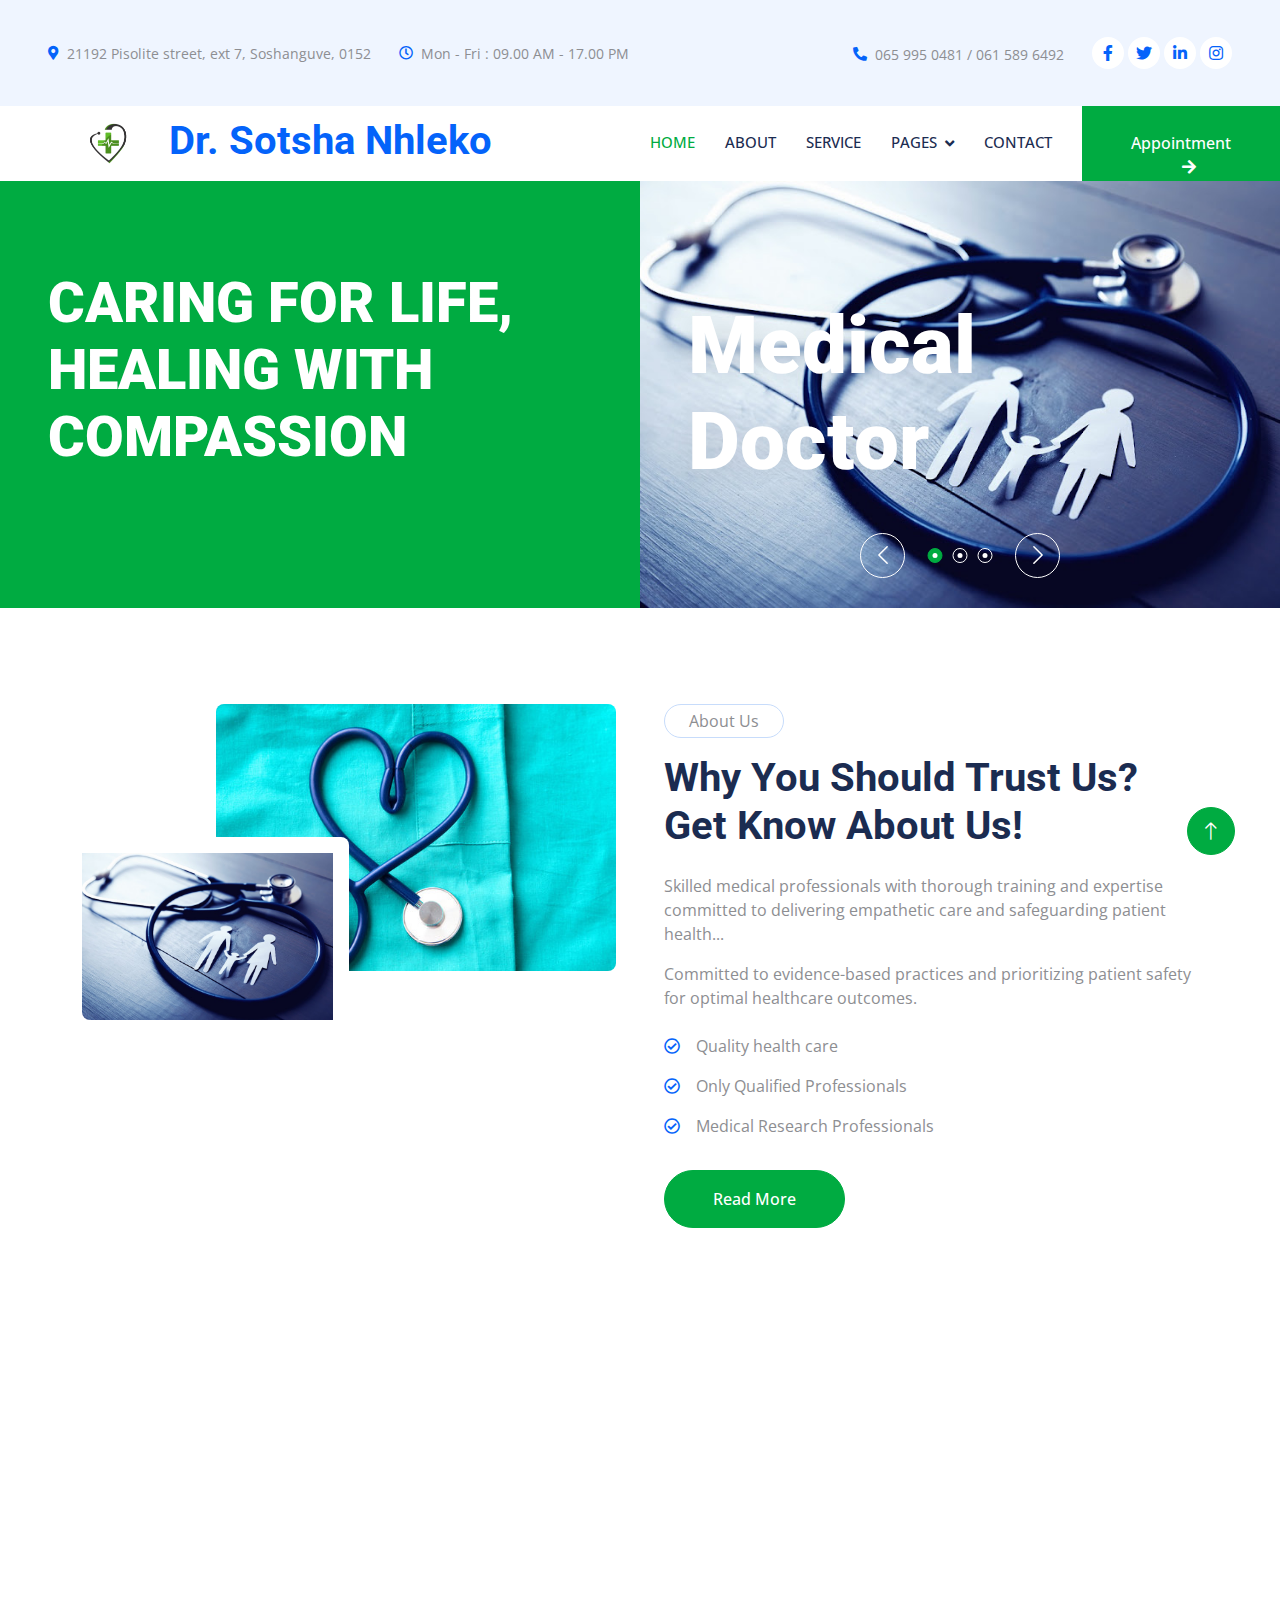
==== commit ab29c535: "Update index.html" ====
--- a/index.html
+++ b/index.html
@@ -317,6 +317,7 @@
             <div class="row g-5">
                 <div class="col-lg-3 col-md-6">
                     <h5 class="text-light mb-4">Address</h5>
+                    <p class="mb-2"><i class="fa fa-map-marker-alt me-3"></i>1A Jubilee Crossing Next To Hungry Lion</p>
                     <p class="mb-2"><i class="fa fa-map-marker-alt me-3"></i>21192 Pisolite street, ext 7, Soshanguve, 0152</p>
                     <p class="mb-2"><i class="fa fa-phone-alt me-3"></i>065 995 0481</p>
                     <p class="mb-2"><i class="fa fa-envelope me-3"></i>DRSOTSHANHLEKO@GMAIL.COM</p>
